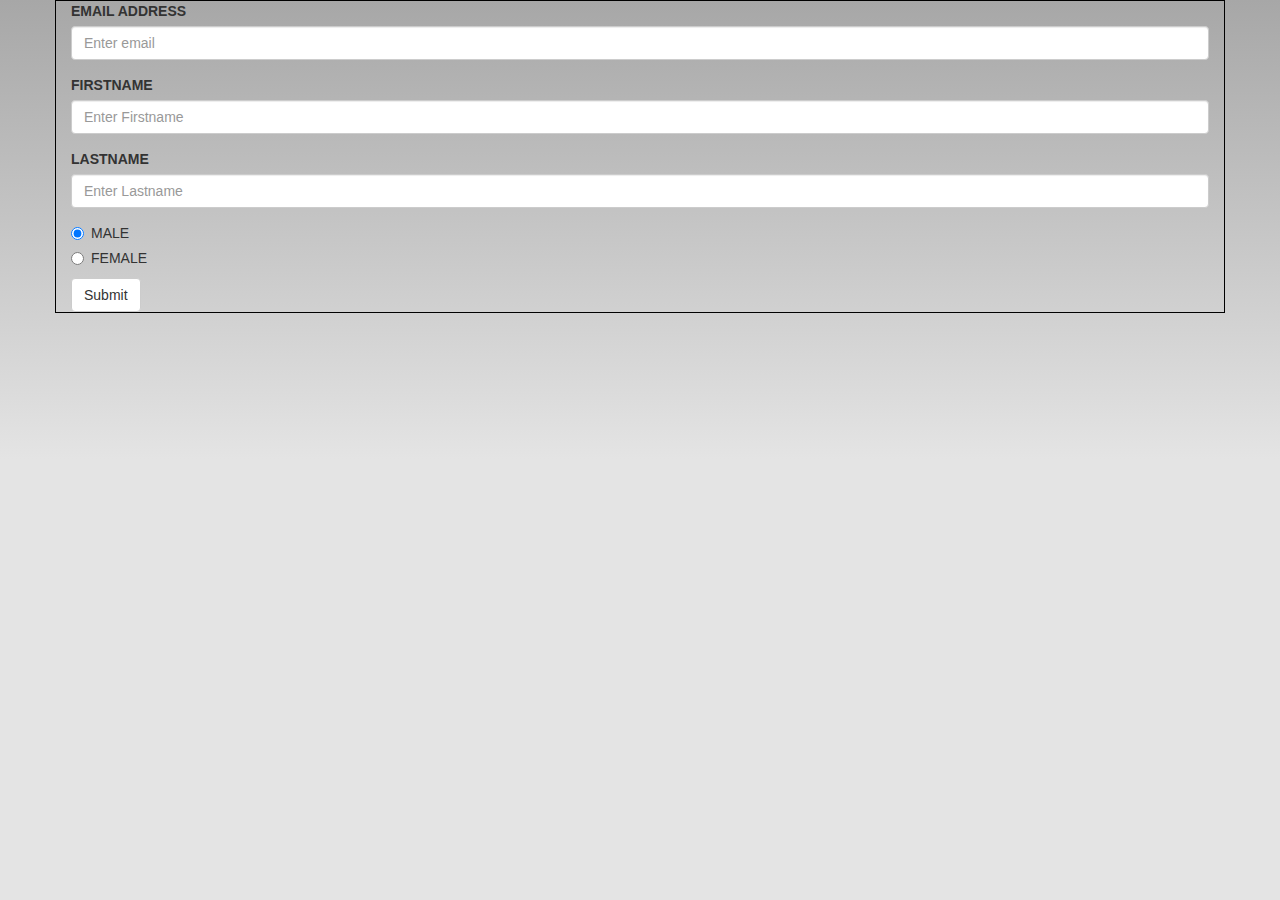
==== instantch.at/www/index.html @ 06de37cd "Merge branch 'master' of https://github.com/oogre/belgianExportClub" ====
<!DOCTYPE html>
<!--
    Licensed to the Apache Software Foundation (ASF) under one
    or more contributor license agreements.  See the NOTICE file
    distributed with this work for additional information
    regarding copyright ownership.  The ASF licenses this file
    to you under the Apache License, Version 2.0 (the
    "License"); you may not use this file except in compliance
    with the License.  You may obtain a copy of the License at

    http://www.apache.org/licenses/LICENSE-2.0

    Unless required by applicable law or agreed to in writing,
    software distributed under the License is distributed on an
    "AS IS" BASIS, WITHOUT WARRANTIES OR CONDITIONS OF ANY
     KIND, either express or implied.  See the License for the
    specific language governing permissions and limitations
    under the License.
-->
<html>
    <head>
        <meta charset="utf-8" />
        <meta name="format-detection" content="telephone=no" />
        <!-- WARNING: for iOS 7, remove the width=device-width and height=device-height attributes. See https://issues.apache.org/jira/browse/CB-4323 -->
        <meta name="viewport" content="user-scalable=no, initial-scale=1, maximum-scale=1, minimum-scale=1, width=device-width, height=device-height, target-densitydpi=device-dpi" />
        <link rel="stylesheet" type="text/css" href="css/index.css" />
        <link rel="stylesheet" type="text/css" href="css/instantch.at.css" />
        
        <script type="text/javascript" charset="utf-8" src="js/libs/google/maps.js"></script>
        <script type="text/javascript" charset="utf-8" src="js/libs/jquery.js"></script>
        <script type="text/javascript" charset="utf-8" src="js/instantch.at.js"></script>

        
        <link href="css/bootstrap.css" rel="stylesheet">
        <script type="text/javascript">
            var AT = null;
            $(document).ready(function(){
                window.debug = "undefined" == typeof(cordova);
                app.initialize();
                AT = new INSTANTCHAT();
                AT.ready(function(){
                    alert('bonjour')
                });
            });
        </script>
        <title>Hello World</title>
    </head>
    <body>
        <div view='loader' class="container">
            <h1>loader</h1>
        </div>

        <div view='signup' class="container">
            <form role="form">
                <div class="form-group">
                    <label for="exampleInputEmail1">Email address</label>
                    <input type="email" class="form-control" id="exampleInputEmail1" placeholder="Enter email">
                </div>
                <div class="form-group">
                    <label for="exampleInputFirstname">Firstname</label>
                    <input type="text" class="form-control" id="exampleInputFirstname" placeholder="Enter Firstname">
                </div>
                <div class="form-group">
                    <label for="exampleInputLastname">Lastname</label>
                    <input type="text" class="form-control" id="exampleInputLastname" placeholder="Enter Lastname">
                </div>

                <div class="radio">
                  <label>
                    <input type="radio" name="optionsRadios" id="optionsRadios1" value="1" checked>
                    Male
                  </label>
                </div>
                <div class="radio">
                  <label>
                    <input type="radio" name="optionsRadios" id="optionsRadios2" value="0">
                        Female
                  </label>
                </div>
                  <button type="submit" class="btn btn-default">Submit</button>
                </form>
        </div>

        <div view='research' class="container">
            <button class="btn btn-primary" type="submit">Recherche</button>
        </div>

        <div view='listcompany' class="container">
            <h1>listcompany</h1>
        </div>

        <div view='detailcompany' class="container">
            <h1>detailcompany</h1>
        </div>

        <div view='listuser' class="container">
            <h1>listuser</h1>
        </div>

        <div view='listuser' class="container">
            <h1>listuser</h1>
        </div>

        <div view='chat' class="container">
            <h1>chat</h1>
        </div>

        <script type="text/javascript" src="cordova.js"></script>
        <script type="text/javascript" charset="utf-8" src="js/libs/telephonenumber.js"></script>
        <script type="text/javascript" src="js/index.js"></script>
    </body>
</html>
---- instantch.at/www/css/index.css ----
/*
 * Licensed to the Apache Software Foundation (ASF) under one
 * or more contributor license agreements.  See the NOTICE file
 * distributed with this work for additional information
 * regarding copyright ownership.  The ASF licenses this file
 * to you under the Apache License, Version 2.0 (the
 * "License"); you may not use this file except in compliance
 * with the License.  You may obtain a copy of the License at
 *
 * http://www.apache.org/licenses/LICENSE-2.0
 *
 * Unless required by applicable law or agreed to in writing,
 * software distributed under the License is distributed on an
 * "AS IS" BASIS, WITHOUT WARRANTIES OR CONDITIONS OF ANY
 * KIND, either express or implied.  See the License for the
 * specific language governing permissions and limitations
 * under the License.
 */
* {
    -webkit-tap-highlight-color: rgba(0,0,0,0); /* make transparent link selection, adjust last value opacity 0 to 1.0 */
}

body {
    -webkit-touch-callout: none;                /* prevent callout to copy image, etc when tap to hold */
    -webkit-text-size-adjust: none;             /* prevent webkit from resizing text to fit */
    -webkit-user-select: none;                  /* prevent copy paste, to allow, change 'none' to 'text' */
    background-color:#E4E4E4;
    background-image:linear-gradient(top, #A7A7A7 0%, #E4E4E4 51%);
    background-image:-webkit-linear-gradient(top, #A7A7A7 0%, #E4E4E4 51%);
    background-image:-ms-linear-gradient(top, #A7A7A7 0%, #E4E4E4 51%);
    background-image:-webkit-gradient(
        linear,
        left top,
        left bottom,
        color-stop(0, #A7A7A7),
        color-stop(0.51, #E4E4E4)
    );
    background-attachment:fixed;
    font-family:'HelveticaNeue-Light', 'HelveticaNeue', Helvetica, Arial, sans-serif;
    font-size:12px;
    height:100%;
    margin:0px;
    padding:0px;
    text-transform:uppercase;
    width:100%;
}

/* Portrait layout (default) */
.app {
    background:url(../img/logo.png) no-repeat center top; /* 170px x 200px */
    position:absolute;             /* position in the center of the screen */
    left:50%;
    top:50%;
    height:50px;                   /* text area height */
    width:225px;                   /* text area width */
    text-align:center;
    padding:180px 0px 0px 0px;     /* image height is 200px (bottom 20px are overlapped with text) */
    margin:-115px 0px 0px -112px;  /* offset vertical: half of image height and text area height */
                                   /* offset horizontal: half of text area width */
}

/* Landscape layout (with min-width) */
@media screen and (min-aspect-ratio: 1/1) and (min-width:400px) {
    .app {
        background-position:left center;
        padding:75px 0px 75px 170px;  /* padding-top + padding-bottom + text area = image height */
        margin:-90px 0px 0px -198px;  /* offset vertical: half of image height */
                                      /* offset horizontal: half of image width and text area width */
    }
}

h1 {
    font-size:24px;
    font-weight:normal;
    margin:0px;
    overflow:visible;
    padding:0px;
    text-align:center;
}

.event {
    border-radius:4px;
    -webkit-border-radius:4px;
    color:#FFFFFF;
    font-size:12px;
    margin:0px 30px;
    padding:2px 0px;
}

.event.listening {
    background-color:#333333;
    display:block;
}

.event.received {
    background-color:#4B946A;
    display:none;
}

@keyframes fade {
    from { opacity: 1.0; }
    50% { opacity: 0.4; }
    to { opacity: 1.0; }
}
 
@-webkit-keyframes fade {
    from { opacity: 1.0; }
    50% { opacity: 0.4; }
    to { opacity: 1.0; }
}
 
.blink {
    animation:fade 3000ms infinite;
    -webkit-animation:fade 3000ms infinite;
}
---- instantch.at/www/css/instantch.at.css ----
[view]{
	min-height: 100px;
	border: solid 1px black;
};
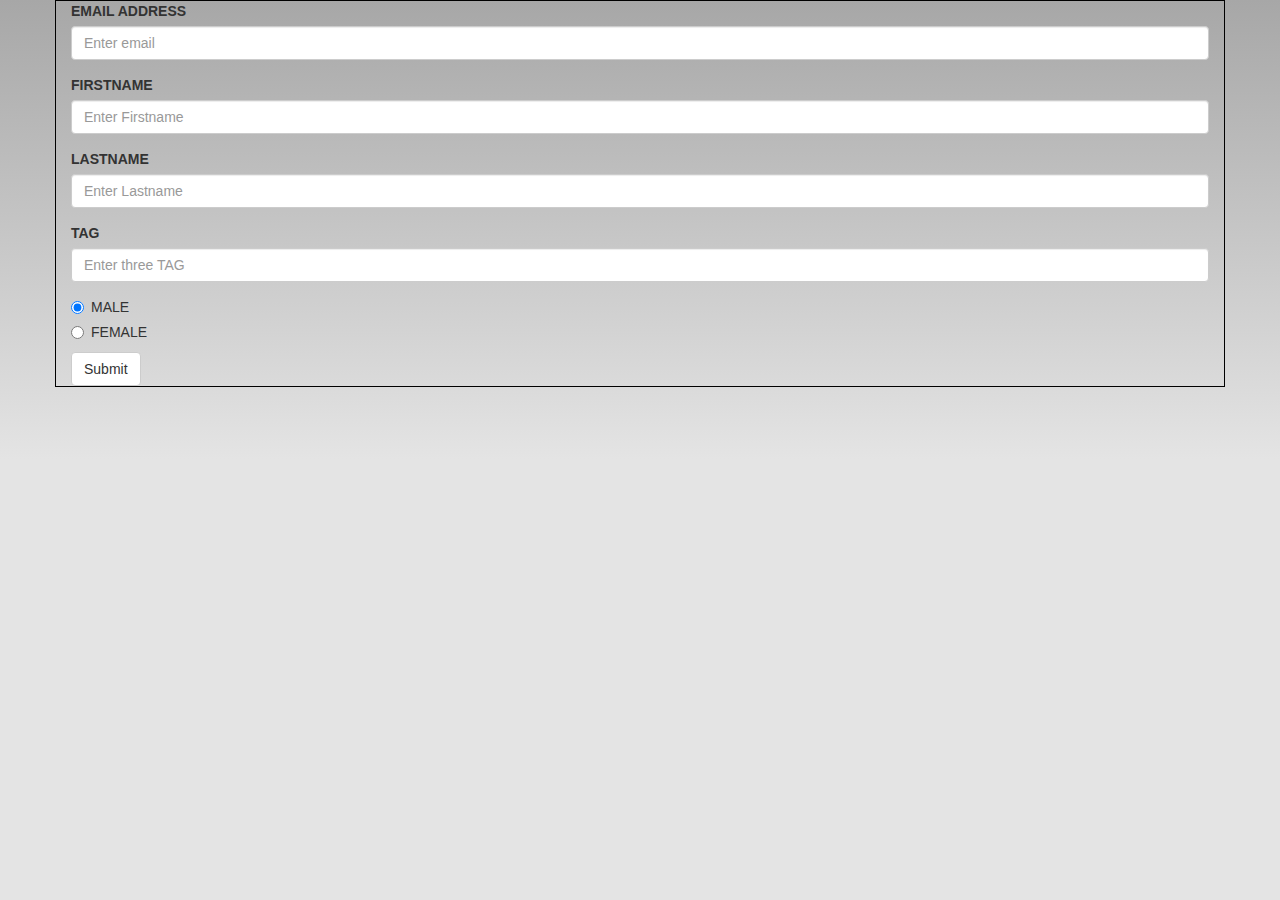
==== commit eacc578a: "Societe profil" ====
--- a/instantch.at/www/index.html
+++ b/instantch.at/www/index.html
@@ -53,7 +53,7 @@
         <div view='signup' class="container">
             <form role="form">
                 <div class="form-group">
-                    <label for="exampleInputEmail1">Email address</label>
+                    <label for="exampleInputEmail1"> Email address</label>
                     <input type="email" class="form-control" id="exampleInputEmail1" placeholder="Enter email">
                 </div>
                 <div class="form-group">
@@ -63,6 +63,11 @@
                 <div class="form-group">
                     <label for="exampleInputLastname">Lastname</label>
                     <input type="text" class="form-control" id="exampleInputLastname" placeholder="Enter Lastname">
+                </div>
+
+                <div class="form-group">
+                    <label for="exampleInputLastname"> TAG </label>
+                    <input type="text" class="form-control" id="exampleInputTag" placeholder="Enter three TAG">
                 </div>
 
                 <div class="radio">
@@ -83,14 +88,60 @@
 
         <div view='research' class="container">
             <button class="btn btn-primary" type="submit">Recherche</button>
+                    <input class="form-control" id="focusedInput" type="text" value="Type some TAG for more company">
+                           <div class="list-group">
+                                    <a href="#" class="list-group-item active">
+                                    <h4 class="list-group-item-heading">ACE MOBILIER URBAIN</h4>
+                                <p class="list-group-item-text">Street furniture. contemporary, traditional or design</p></a>
+                                <a href="#" class="list-group-item ">
+                                    <h4 class="list-group-item-heading">ADDED VALUE CONCEPT</h4>
+                                <p class="list-group-item-text">Strategic, Management & Consulting</p></a>
+                                <a href="#" class="list-group-item ">
+                                    <h4 class="list-group-item-heading">BIOXODES</h4>
+                                <p class="list-group-item-text">Adapting molecules from nature for therapeutic use</p></a>
+                                <a href="#" class="list-group-item ">
+                                    <h4 class="list-group-item-heading">CENTRE SPATIAL DE LIEGE</h4>
+                                <p class="list-group-item-text">A research center dedicated to space instrumentation including  environmental test facilities and high level laboratories. It works for the European Space Agency (ESA), for the space industry and for regionals firms. </p></a>
+                        </div>
         </div>
 
         <div view='listcompany' class="container">
             <h1>listcompany</h1>
+               <div class="list-group">
+                              <a href="#" class="list-group-item active"> ADDED VALUE CONCEPT</a>
+                            <a href="#" class="list-group-item">BRUYERRE</a>
+                            <a href="#" class="list-group-item">BIOXODES</a>
+                            <a href="#" class="list-group-item">Strategic, Management & Consulting</a>
+                            <a href="#" class="list-group-item">ACE MOBILIER URBAIN</a>
+                                  <div class="btn-group btn-group-justified">
+                                  <a type="button" class="btn ">PREVIEWS</a>
+                                  <a type="button" class="btn ">HOME</a>
+                                  <a type="button" class="btn ">NEXT</a>
+                        </div>
+            </div>
+
         </div>
 
         <div view='detailcompany' class="container">
             <h1>detailcompany</h1>
+                      <div  id="content">     
+                          <dl class="dl-horizontal">
+                          <dt> Company </dt>
+                          <dd>ADDED VALUE CONCEPT</dd>
+                          <dt>Description </dt>
+                          <dd>Strategic, Management & Consulting</dd>
+
+                         </dl>
+                         <address>
+                                                  <div>
+                                                  <strong>Twitter, Inc.</strong><br>
+                                                  795 Folsom Ave, Suite 600<br>
+                                                  San Francisco, CA 94107<br>
+                                                  <abbr title="Phone">P:</abbr> (123) 456-7890
+                                                  </address>
+                                                  </div>
+                                        <a class="btn btn-lg btn-primary" href="#" role="button"> INSTANTCH.AT »</a>
+                      </div>    
         </div>
 
         <div view='listuser' class="container">
--- a/instantch.at/www/css/instantch.at.css
+++ b/instantch.at/www/css/instantch.at.css
@@ -1,4 +1,15 @@
 [view]{
 	min-height: 100px;
 	border: solid 1px black;
-};+};
+
+
+.element.style {
+height: 100px;
+font-size: 45px;
+}
+
+#content {
+	width: 960px;
+	text-align:left;
+}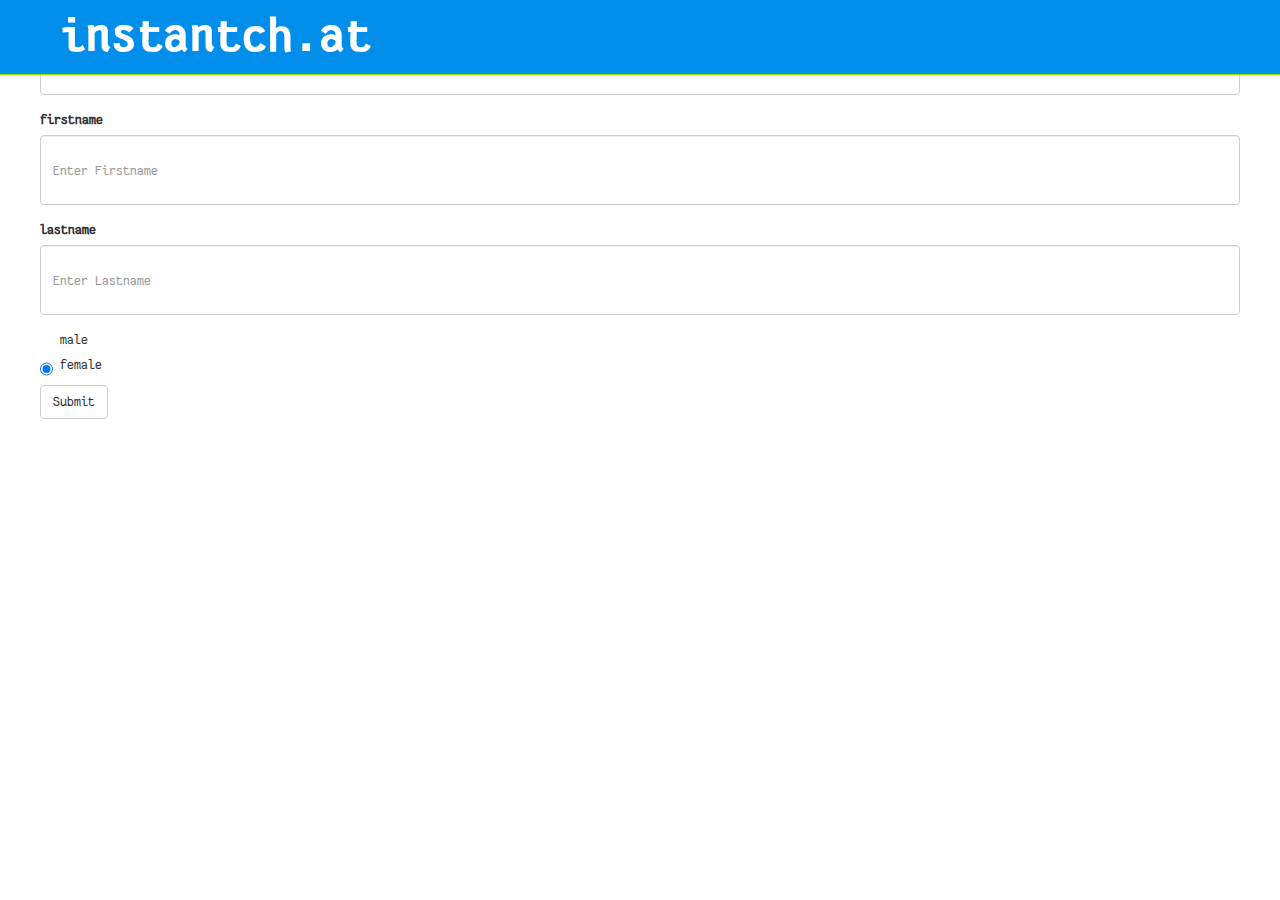
==== commit 73edbb10: "update banner" ====
--- a/instantch.at/www/index.html
+++ b/instantch.at/www/index.html
@@ -39,121 +39,147 @@
                 app.initialize();
                 AT = new INSTANTCHAT();
                 AT.ready(function(){
-                    alert('bonjour')
+                    
                 });
             });
         </script>
         <title>Hello World</title>
     </head>
-    <body>
-        <div view='loader' class="container">
-            <h1>loader</h1>
-        </div>
+    <body id='instantch_at'>
+        <header class="navbar navbar-fixed-top bs-docs-nav" role="banner">
+            <div class="container">
+                <div class="navbar-header">
+                    <button class="navbar-toggle" type="button" data-toggle="collapse" data-target=".bs-navbar-collapse">
+                        <span class="sr-only">Toggle navigation</span>
+                        <span class="icon-bar"></span>
+                        <span class="icon-bar"></span>
+                        <span class="icon-bar"></span>
+                    </button>
+                    <a href="#" class="navbar-brand">Instantch.at</a>
+                </div>
+                <nav class="collapse navbar-collapse bs-navbar-collapse" role="navigation">
+                    <ul class="nav navbar-nav"></ul>
+                </nav>
+            </div>
+        </header>
+        <div class="container">
+            <div class="row">
+                <div view='loader'>
+                    <h1>loader</h1>
+                </div>
+                <div view='signup'>
+                    <div class="row">
+                        <form role="form">
+                            <div class="form-group">
+                                <label for="email">Email address</label>
+                                <input type="email" class="form-control" id="email" name="email" placeholder="Enter email">
+                            </div>
+                            <div class="form-group">
+                                <label for="firstname">Firstname</label>
+                                <input type="text" class="form-control" id="firstname" name="firstname" placeholder="Enter Firstname">
+                            </div>
+                            <div class="form-group">
+                                <label for="lastname">Lastname</label>
+                                <input type="text" class="form-control" id="lastname" name="lastname" placeholder="Enter Lastname">
+                            </div>
 
-        <div view='signup' class="container">
-            <form role="form">
-                <div class="form-group">
-                    <label for="exampleInputEmail1"> Email address</label>
-                    <input type="email" class="form-control" id="exampleInputEmail1" placeholder="Enter email">
-                </div>
-                <div class="form-group">
-                    <label for="exampleInputFirstname">Firstname</label>
-                    <input type="text" class="form-control" id="exampleInputFirstname" placeholder="Enter Firstname">
-                </div>
-                <div class="form-group">
-                    <label for="exampleInputLastname">Lastname</label>
-                    <input type="text" class="form-control" id="exampleInputLastname" placeholder="Enter Lastname">
+                            <div class="radio">
+                                <label>
+                                    <input type="radio" name="gender" id="gender_male" value="1" checked>
+                                    Male
+                                </label>
+                            </div>
+                            <div class="radio">
+                                <label>
+                                    <input type="radio" name="gender" id="gender_female" value="0">
+                                    Female
+                                </label>
+                            </div>
+                            <button type="submit" class="btn btn-default">Submit</button>
+                        </form>
+                    </div>
                 </div>
 
-                <div class="form-group">
-                    <label for="exampleInputLastname"> TAG </label>
-                    <input type="text" class="form-control" id="exampleInputTag" placeholder="Enter three TAG">
+                <div view='listtag'>
+                    <div class="row">
+                        
+                    </div>
+                    <div class="row">
+                        <table class="table">
+                        </table>
+                    </div>
                 </div>
 
-                <div class="radio">
-                  <label>
-                    <input type="radio" name="optionsRadios" id="optionsRadios1" value="1" checked>
-                    Male
-                  </label>
+                    <div view='research'>
+                    <button class="btn btn-primary" type="submit">Recherche</button>
+                            <input class="form-control" id="focusedInput" type="text" value="Type some TAG for more company">
+                                   <div class="list-group">
+                                            <a href="#" class="list-group-item active">
+                                            <h4 class="list-group-item-heading">ACE MOBILIER URBAIN</h4>
+                                        <p class="list-group-item-text">Street furniture. contemporary, traditional or design</p></a>
+                                        <a href="#" class="list-group-item ">
+                                            <h4 class="list-group-item-heading">ADDED VALUE CONCEPT</h4>
+                                        <p class="list-group-item-text">Strategic, Management & Consulting</p></a>
+                                        <a href="#" class="list-group-item ">
+                                            <h4 class="list-group-item-heading">BIOXODES</h4>
+                                        <p class="list-group-item-text">Adapting molecules from nature for therapeutic use</p></a>
+                                        <a href="#" class="list-group-item ">
+                                            <h4 class="list-group-item-heading">CENTRE SPATIAL DE LIEGE</h4>
+                                        <p class="list-group-item-text">A research center dedicated to space instrumentation including  environmental test facilities and high level laboratories. It works for the European Space Agency (ESA), for the space industry and for regionals firms. </p></a>
+                                </div>
                 </div>
-                <div class="radio">
-                  <label>
-                    <input type="radio" name="optionsRadios" id="optionsRadios2" value="0">
-                        Female
-                  </label>
+
+                <div view='listcompany'>
+                    <h1>listcompany</h1>
+                       <div class="list-group">
+                                      <a href="#" class="list-group-item active"> ADDED VALUE CONCEPT</a>
+                                    <a href="#" class="list-group-item">BRUYERRE</a>
+                                    <a href="#" class="list-group-item">BIOXODES</a>
+                                    <a href="#" class="list-group-item">Strategic, Management & Consulting</a>
+                                    <a href="#" class="list-group-item">ACE MOBILIER URBAIN</a>
+                                          <div class="btn-group btn-group-justified">
+                                          <a type="button" class="btn ">PREVIEWS</a>
+                                          <a type="button" class="btn ">HOME</a>
+                                          <a type="button" class="btn ">NEXT</a>
+                                </div>
+                    </div>
+
                 </div>
-                  <button type="submit" class="btn btn-default">Submit</button>
-                </form>
-        </div>
 
-        <div view='research' class="container">
-            <button class="btn btn-primary" type="submit">Recherche</button>
-                    <input class="form-control" id="focusedInput" type="text" value="Type some TAG for more company">
-                           <div class="list-group">
-                                    <a href="#" class="list-group-item active">
-                                    <h4 class="list-group-item-heading">ACE MOBILIER URBAIN</h4>
-                                <p class="list-group-item-text">Street furniture. contemporary, traditional or design</p></a>
-                                <a href="#" class="list-group-item ">
-                                    <h4 class="list-group-item-heading">ADDED VALUE CONCEPT</h4>
-                                <p class="list-group-item-text">Strategic, Management & Consulting</p></a>
-                                <a href="#" class="list-group-item ">
-                                    <h4 class="list-group-item-heading">BIOXODES</h4>
-                                <p class="list-group-item-text">Adapting molecules from nature for therapeutic use</p></a>
-                                <a href="#" class="list-group-item ">
-                                    <h4 class="list-group-item-heading">CENTRE SPATIAL DE LIEGE</h4>
-                                <p class="list-group-item-text">A research center dedicated to space instrumentation including  environmental test facilities and high level laboratories. It works for the European Space Agency (ESA), for the space industry and for regionals firms. </p></a>
-                        </div>
-        </div>
+                <div view='detailcompany'>
+                    <h1>detailcompany</h1>
+                              <div  id="content">     
+                                  <dl class="dl-horizontal">
+                                  <dt> Company </dt>
+                                  <dd>ADDED VALUE CONCEPT</dd>
+                                  <dt>Description </dt>
+                                  <dd>Strategic, Management & Consulting</dd>
 
-        <div view='listcompany' class="container">
-            <h1>listcompany</h1>
-               <div class="list-group">
-                              <a href="#" class="list-group-item active"> ADDED VALUE CONCEPT</a>
-                            <a href="#" class="list-group-item">BRUYERRE</a>
-                            <a href="#" class="list-group-item">BIOXODES</a>
-                            <a href="#" class="list-group-item">Strategic, Management & Consulting</a>
-                            <a href="#" class="list-group-item">ACE MOBILIER URBAIN</a>
-                                  <div class="btn-group btn-group-justified">
-                                  <a type="button" class="btn ">PREVIEWS</a>
-                                  <a type="button" class="btn ">HOME</a>
-                                  <a type="button" class="btn ">NEXT</a>
-                        </div>
+                                 </dl>
+                                 <address>
+                                                          <div>
+                                                          <strong>Twitter, Inc.</strong><br>
+                                                          795 Folsom Ave, Suite 600<br>
+                                                          San Francisco, CA 94107<br>
+                                                          <abbr title="Phone">P:</abbr> (123) 456-7890
+                                                          </address>
+                                                          </div>
+                                                <a class="btn btn-lg btn-primary" href="#" role="button"> INSTANTCH.AT »</a>
+                              </div>    
+                </div>
+
+                <div view='listuser'>
+                    <h1>listuser</h1>
+                </div>
+
+                <div view='listuser'>
+                    <h1>listuser</h1>
+                </div>
+
+                <div view='chat'>
+                    <h1>chat</h1>
+                </div>
             </div>
-
-        </div>
-
-        <div view='detailcompany' class="container">
-            <h1>detailcompany</h1>
-                      <div  id="content">     
-                          <dl class="dl-horizontal">
-                          <dt> Company </dt>
-                          <dd>ADDED VALUE CONCEPT</dd>
-                          <dt>Description </dt>
-                          <dd>Strategic, Management & Consulting</dd>
-
-                         </dl>
-                         <address>
-                                                  <div>
-                                                  <strong>Twitter, Inc.</strong><br>
-                                                  795 Folsom Ave, Suite 600<br>
-                                                  San Francisco, CA 94107<br>
-                                                  <abbr title="Phone">P:</abbr> (123) 456-7890
-                                                  </address>
-                                                  </div>
-                                        <a class="btn btn-lg btn-primary" href="#" role="button"> INSTANTCH.AT »</a>
-                      </div>    
-        </div>
-
-        <div view='listuser' class="container">
-            <h1>listuser</h1>
-        </div>
-
-        <div view='listuser' class="container">
-            <h1>listuser</h1>
-        </div>
-
-        <div view='chat' class="container">
-            <h1>chat</h1>
         </div>
 
         <script type="text/javascript" src="cordova.js"></script>
--- a/instantch.at/www/css/instantch.at.css
+++ b/instantch.at/www/css/instantch.at.css
@@ -1,15 +1,31 @@
-[view]{
-	min-height: 100px;
-	border: solid 1px black;
-};
-
-
-.element.style {
-height: 100px;
-font-size: 45px;
+@font-face {
+  font-family: 'CosmicSansNeueMono';
+  src: url('../fonts/CosmicSansNeueMono.otf');
+}
+@font-face {
+  font-family: 'CosmicSansNeueMonoBold';
+  src: url('../fonts/CosmicSansNeueMonoBold.otf');
 }
 
-#content {
-	width: 960px;
-	text-align:left;
-}+#instantch_at{
+	background: #fff;
+	font-family: 'CosmicSansNeueMono';
+	text-transform: lowercase;
+}
+#instantch_at header{
+	background: #008eea;
+	border-bottom: solid 1px #8eea00
+}
+#instantch_at header.navbar{
+	min-height: 75px;
+}
+#instantch_at header.navbar a.navbar-brand{
+	color: #fff;
+	font-size: 50px;
+	padding : 25px 5px;
+	font-family: 'CosmicSansNeueMonoBold';
+}
+#instantch_at input{
+	height: 70px;
+
+}
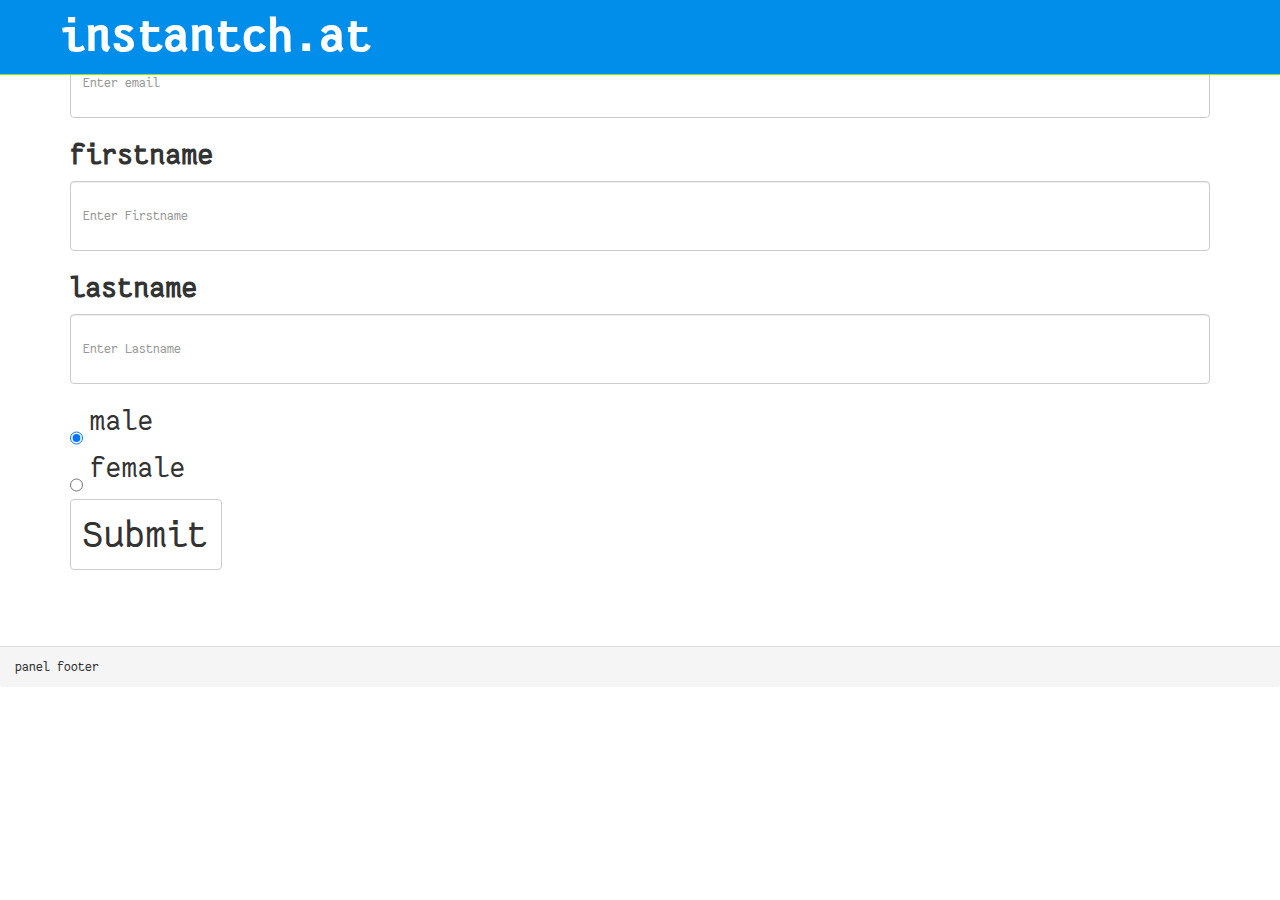
==== commit 171dee17: "Menu header" ====
--- a/instantch.at/www/index.html
+++ b/instantch.at/www/index.html
@@ -109,7 +109,8 @@
                         </table>
                     </div>
                 </div>
-
+                <div class="box"> </div>
+                                                                
                     <div view='research'>
                     <button class="btn btn-primary" type="submit">Recherche</button>
                             <input class="form-control" id="focusedInput" type="text" value="Type some TAG for more company">
@@ -130,24 +131,37 @@
                 </div>
 
                 <div view='listcompany'>
-                    <h1>listcompany</h1>
+                                                              <h1>
+                                                                  <ul class="nav nav-tabs">                    
+                                                                  <li class="active"><a href="#">home</a></li>
+                                                                  <li><a href="#">company</a></li>
+                                                                  <li><a href="#">messages</a></li>
+                                                                  <li><a href="#">user</a></li>
+                                                                  </ul>
+                                                             </h1>
+
+                    <h1>company</h1>
                        <div class="list-group">
-                                      <a href="#" class="list-group-item active"> ADDED VALUE CONCEPT</a>
+                                      <a href="#" class="list-group-item"> ADDED VALUE CONCEPT</a>
                                     <a href="#" class="list-group-item">BRUYERRE</a>
                                     <a href="#" class="list-group-item">BIOXODES</a>
-                                    <a href="#" class="list-group-item">Strategic, Management & Consulting</a>
+                                    <a href="#" class="list-group-item">CENTRE SPATIAL DE LIEGE</a>
                                     <a href="#" class="list-group-item">ACE MOBILIER URBAIN</a>
-                                          <div class="btn-group btn-group-justified">
-                                          <a type="button" class="btn ">PREVIEWS</a>
-                                          <a type="button" class="btn ">HOME</a>
-                                          <a type="button" class="btn ">NEXT</a>
-                                </div>
+                                         
                     </div>
 
                 </div>
 
                 <div view='detailcompany'>
                     <h1>detailcompany</h1>
+                                                            <h1>
+                                                               <ul class="nav nav-tabs">
+                                                                  <li class="active"><a href="#">home</a></li>
+                                                                  <li><a href="#">company</a></li>
+                                                                  <li><a href="#">messages</a></li>
+                                                                  <li><a href="#">user</a></li>
+                                                                </ul>
+                                                            </h1>
                               <div  id="content">     
                                   <dl class="dl-horizontal">
                                   <dt> Company </dt>
@@ -157,30 +171,77 @@
 
                                  </dl>
                                  <address>
-                                                          <div>
-                                                          <strong>Twitter, Inc.</strong><br>
-                                                          795 Folsom Ave, Suite 600<br>
-                                                          San Francisco, CA 94107<br>
+                                                <div>
+                                                          <strong>ADDED VL CNCPT</strong><br>
+                                                          Rue Ferme de Sotteville 4, 7110 STREPY-BRACQUEGNIES, Belguim<br>
                                                           <abbr title="Phone">P:</abbr> (123) 456-7890
-                                                          </address>
-                                                          </div>
-                                                <a class="btn btn-lg btn-primary" href="#" role="button"> INSTANTCH.AT »</a>
+                                 </address>
+                                                </div>
+                                  <dd>ACE MOBILIER URBAIN</dd>
+                                  <dt>Description </dt>
+                                  <dd>Street furniture. contemporary, traditional or design</dd>
+
+                                 </dl>
+                                 <address>
+                                                <div>
+                                                          <strong>ACE MOBILIER URBAIN</strong><br>
+                                                          Rue de Trazegnies 500, 6031 MONCEAU-SUR-SAMBRE, Belguim<br>
+                                                          <abbr title="Phone">P:</abbr> (123) 566-7889
+                                 </address>
+                                                </div>              
+                                        <!--<a class="btn btn-lg btn-primary" href="#" role="button"> INSTANTCH.AT »</a> -->
                               </div>    
                 </div>
 
+                
+
                 <div view='listuser'>
-                    <h1>listuser</h1>
-                </div>
-
-                <div view='listuser'>
-                    <h1>listuser</h1>
-                </div>
+                                                                <h1><ul class="nav nav-tabs">                    
+                                                                  <li class="active"><a href="#">home</a></li>
+                                                                  <li><a href="#">company</a></li>
+                                                                  <li><a href="#">messages</a></li>
+                                                                  <li><a href="#">user</a></li>
+                                                               
+                                                                </ul>
+                    </h1>
+                    <h1>user</h1>                             
+
+                    
+                                                                
+                              <h3>
+                              <ul class="list-group">
+                                  <li class="list-group-item">LISTUSER</li>
+                                  <li class="list-group-item">Dapibus ac facilisis in, phone </li>
+                                  <li class="list-group-item">Dapibus ac facilisis in, phone </li>
+                                  <li class="list-group-item">Dapibus ac facilisis in, phone </li>
+                                  <li class="list-group-item">Dapibus ac facilisis in, phone </li>
+                                  <li class="list-group-item">Porta ac consectetur ac</li>
+                                  <li class="list-group-item">Vestibulum at eros</li>
+                                  <li class="list-group-item">Porta ac consectetur ac</li>
+                                  <li class="list-group-item">Vestibulum at eros</li>
+                                  <li class="list-group-item">Porta ac consectetur ac</li>
+                                  <li class="list-group-item">Vestibulum at eros</li>
+                                  <li class="list-group-item">Porta ac consectetur ac</li>
+                                  <li class="list-group-item">Vestibulum at eros</li>
+                                  <li class="list-group-item">Porta ac consectetur ac</li>
+                                  <li class="list-group-item">Vestibulum at eros</li>
+                                  <li class="list-group-item">Porta ac consectetur ac</li>
+                                  <li class="list-group-item">Vestibulum at eros</li>
+                           </h3>   </ul>
+                   </div>
 
                 <div view='chat'>
+
                     <h1>chat</h1>
+
                 </div>
             </div>
         </div>
+<div id="footer">   
+      <div class="panel-footer">Panel footer</div>
+</div>
+
+</div>
 
         <script type="text/javascript" src="cordova.js"></script>
         <script type="text/javascript" charset="utf-8" src="js/libs/telephonenumber.js"></script>
--- a/instantch.at/www/css/instantch.at.css
+++ b/instantch.at/www/css/instantch.at.css
@@ -29,3 +29,35 @@
 	height: 70px;
 
 }
+
+#instantch_at .row{
+
+	font-size: 30px;
+    margin-right: 0px;
+    margin-left: 0px;
+}
+
+#instantch_at .btn{
+	
+	font-size: 40px;
+    margin-right: 0px;
+    margin-left: 0px;
+}
+#instantch_at .footer{
+	
+	font-size: 40px;
+    
+}
+
+#instantch_at .box{
+	
+	width: auto;
+	height: 76px;
+    
+}
+#instantch_at .h1{
+	
+	width: auto;
+	height: 76px;
+    
+}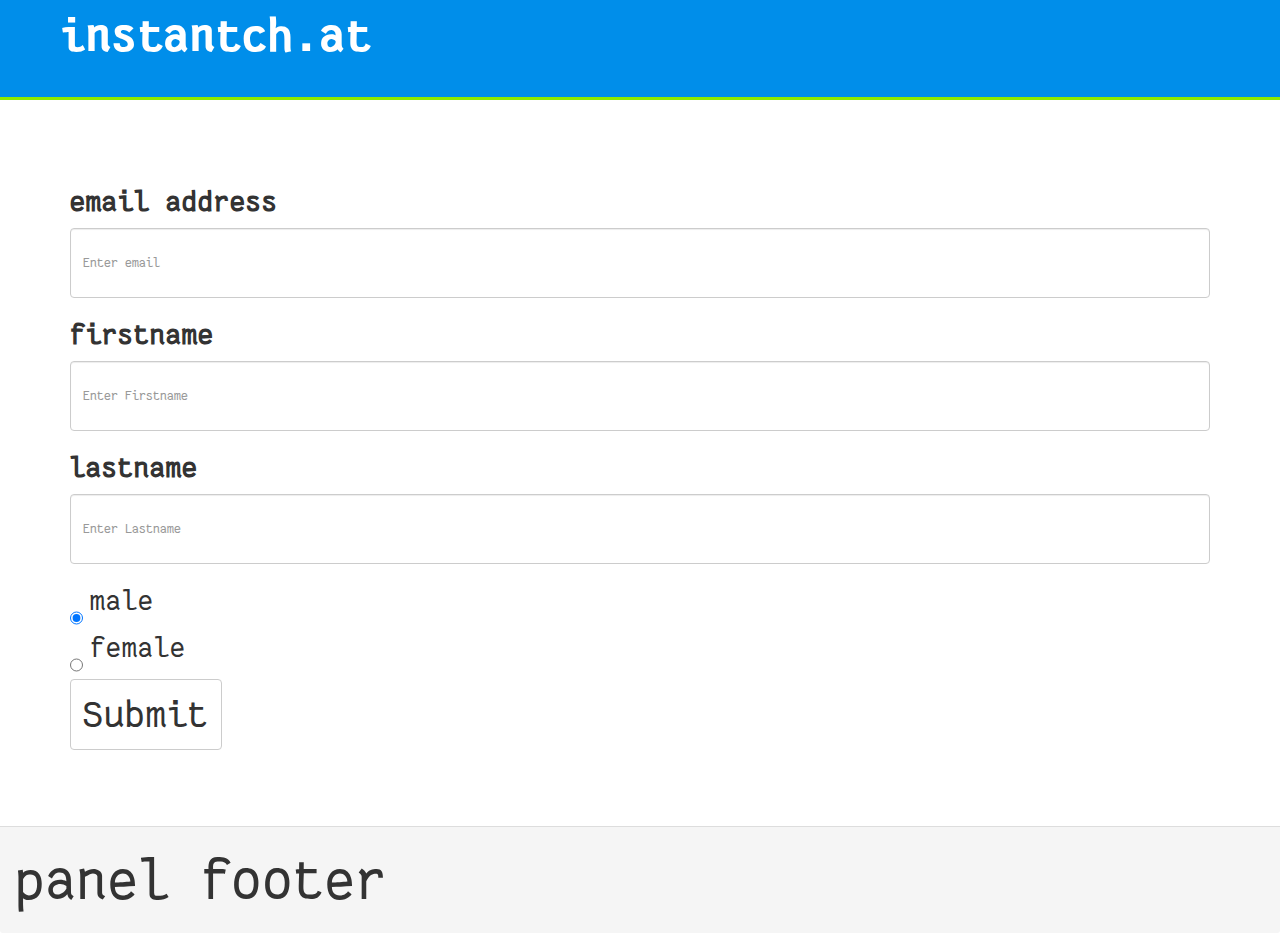
==== commit 827af394: "update" ====
--- a/instantch.at/www/index.html
+++ b/instantch.at/www/index.html
@@ -105,7 +105,8 @@
                         
                     </div>
                     <div class="row">
-                        <table class="table">
+                        <table class="table table-striped">
+                            <tbody></tbody>
                         </table>
                     </div>
                 </div>
--- a/instantch.at/www/css/instantch.at.css
+++ b/instantch.at/www/css/instantch.at.css
@@ -7,6 +7,10 @@
   src: url('../fonts/CosmicSansNeueMonoBold.otf');
 }
 
+body#instantch_at{
+	font-size: 60px;
+}
+
 #instantch_at{
 	background: #fff;
 	font-family: 'CosmicSansNeueMono';
@@ -14,17 +18,35 @@
 }
 #instantch_at header{
 	background: #008eea;
-	border-bottom: solid 1px #8eea00
+	border-bottom: solid 3px #8eea00
 }
 #instantch_at header.navbar{
-	min-height: 75px;
+	min-height: 100px;
 }
+
+#instantch_at [view=listtag] .navbar-fixed-top{
+	top: 100px;
+	min-height: 80px;
+	background-color: #b7c5ca;
+}
+
 #instantch_at header.navbar a.navbar-brand{
 	color: #fff;
 	font-size: 50px;
 	padding : 25px 5px;
 	font-family: 'CosmicSansNeueMonoBold';
 }
+#instantch_at header+.container{
+	margin-top: 180px;
+}
+
+#instantch_at table td{
+	padding: 20px 0 20px 120px;
+}
+#instantch_at table .selected{
+	background: rgba(204,255,102 , 0.3)
+}
+
 #instantch_at input{
 	height: 70px;
 
@@ -60,4 +82,9 @@
 	width: auto;
 	height: 76px;
     
-}+}
+
+#instantch_at .table-striped > tbody > tr:nth-child(odd) > td, 
+#instantch_at .table-striped > tbody > tr:nth-child(odd) > th{
+	background-color: rgba(183,197,202 , 0.2)
+}
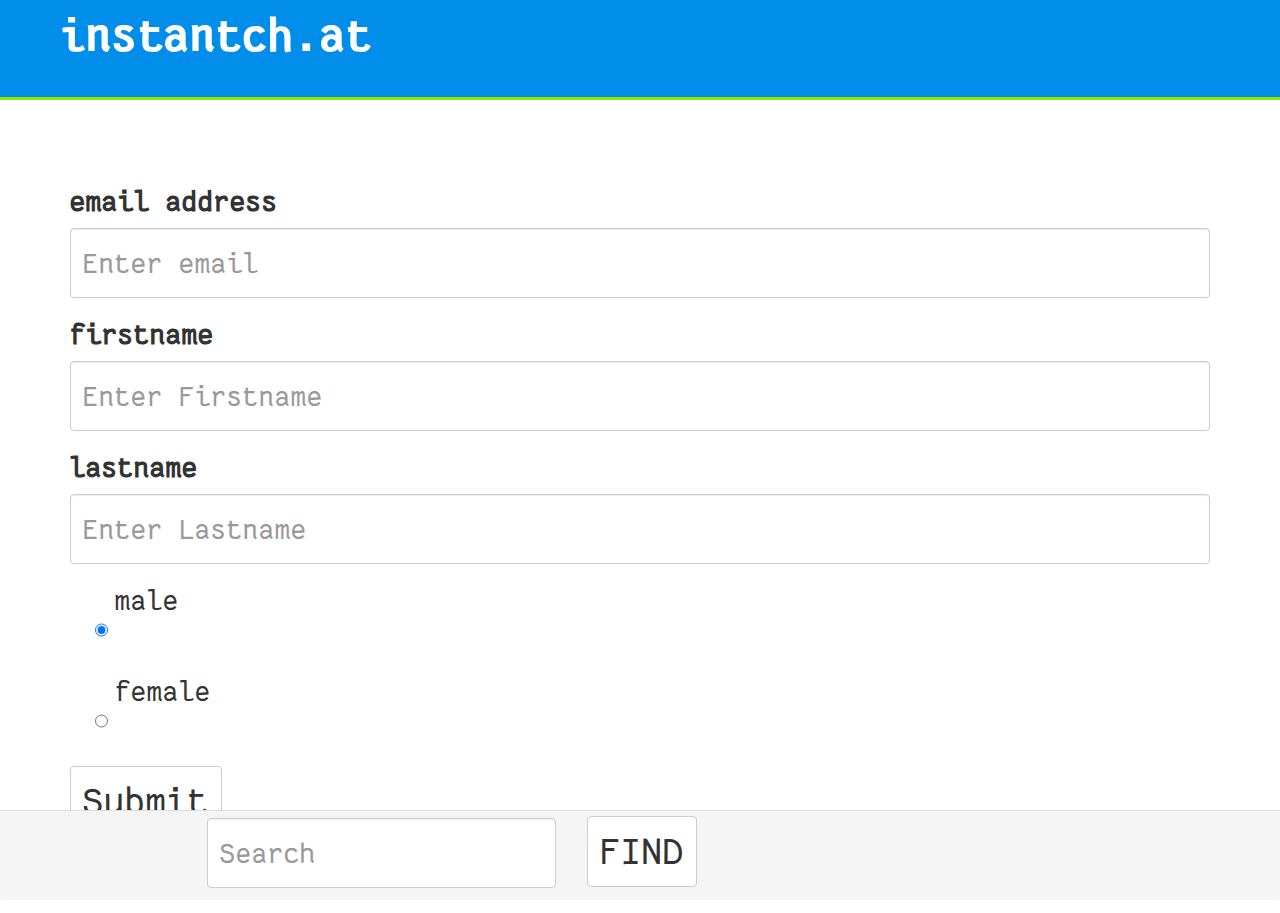
==== commit 0def1a86: "Search & chat" ====
--- a/instantch.at/www/index.html
+++ b/instantch.at/www/index.html
@@ -134,7 +134,7 @@
                 <div view='listcompany'>
                                                               <h1>
                                                                   <ul class="nav nav-tabs">                    
-                                                                  <li class="active"><a href="#">home</a></li>
+                                                                  <li class="active"><a href="#">tag</a></li>
                                                                   <li><a href="#">company</a></li>
                                                                   <li><a href="#">messages</a></li>
                                                                   <li><a href="#">user</a></li>
@@ -232,14 +232,37 @@
                    </div>
 
                 <div view='chat'>
-
+                      
                     <h1>chat</h1>
-
+                        
+                       <form role="form">
+ <textarea class="form-control" rows="2"></textarea>
+  <div class="checkbox">
+    <label>
+      <input type="checkbox"> 
+      <textarea class="form-control" rows="3"></textarea>
+  <div class="checkbox">
+    <label>
+      <input type="checkbox"> 
+    </label>
+  </div>
+  <button type="submit" class="btn btn-default">send</button>
+</form>
                 </div>
             </div>
         </div>
 <div id="footer">   
-      <div class="panel-footer">Panel footer</div>
+      
+<form class="navbar-form navbar-left" role="search">
+    <div class="form-group">
+        <input type="text" class="form-control" placeholder="Search">
+    </div>
+    <button type="submit" class="btn btn-default"> FIND</button>
+</form>
+
+
+
+      <div class="panel-footer"></div>
 </div>
 
 </div>
--- a/instantch.at/www/css/instantch.at.css
+++ b/instantch.at/www/css/instantch.at.css
@@ -65,10 +65,15 @@
     margin-right: 0px;
     margin-left: 0px;
 }
-#instantch_at .footer{
-	
-	font-size: 40px;
-    
+#instantch_at .panel-footer{
+	width:100%;
+	height:90px;
+	position:absolute;
+	bottom:0;
+	left:0;
+	background:;
+	z-index: 11;
+
 }
 
 #instantch_at .box{
@@ -88,3 +93,42 @@
 #instantch_at .table-striped > tbody > tr:nth-child(odd) > th{
 	background-color: rgba(183,197,202 , 0.2)
 }
+
+#instantch_at .radio label  {
+	
+	display: inline-block;  
+    cursor: pointer;  
+    position: relative;  
+    padding-left: 25px;  
+    margin-right: 15px;  
+    font-size: 30px;
+    line-height: 18px;
+    
+}
+
+#instantch_at textarea.form-control{
+	font-size: 40px;
+	height: 300px;
+	width: 700px;
+	  
+    left: 15%;
+    right: 15%;
+    
+}
+
+#instantch_at .form-control {
+	font-size: 30px;
+}
+
+
+#instantch_at .navbar-left {
+	bottom:0;
+	left:15%;
+	position:absolute;
+	z-index: 12;
+}
+
+
+#instantch_at .btn {
+	vertical-align: 0px;
+}
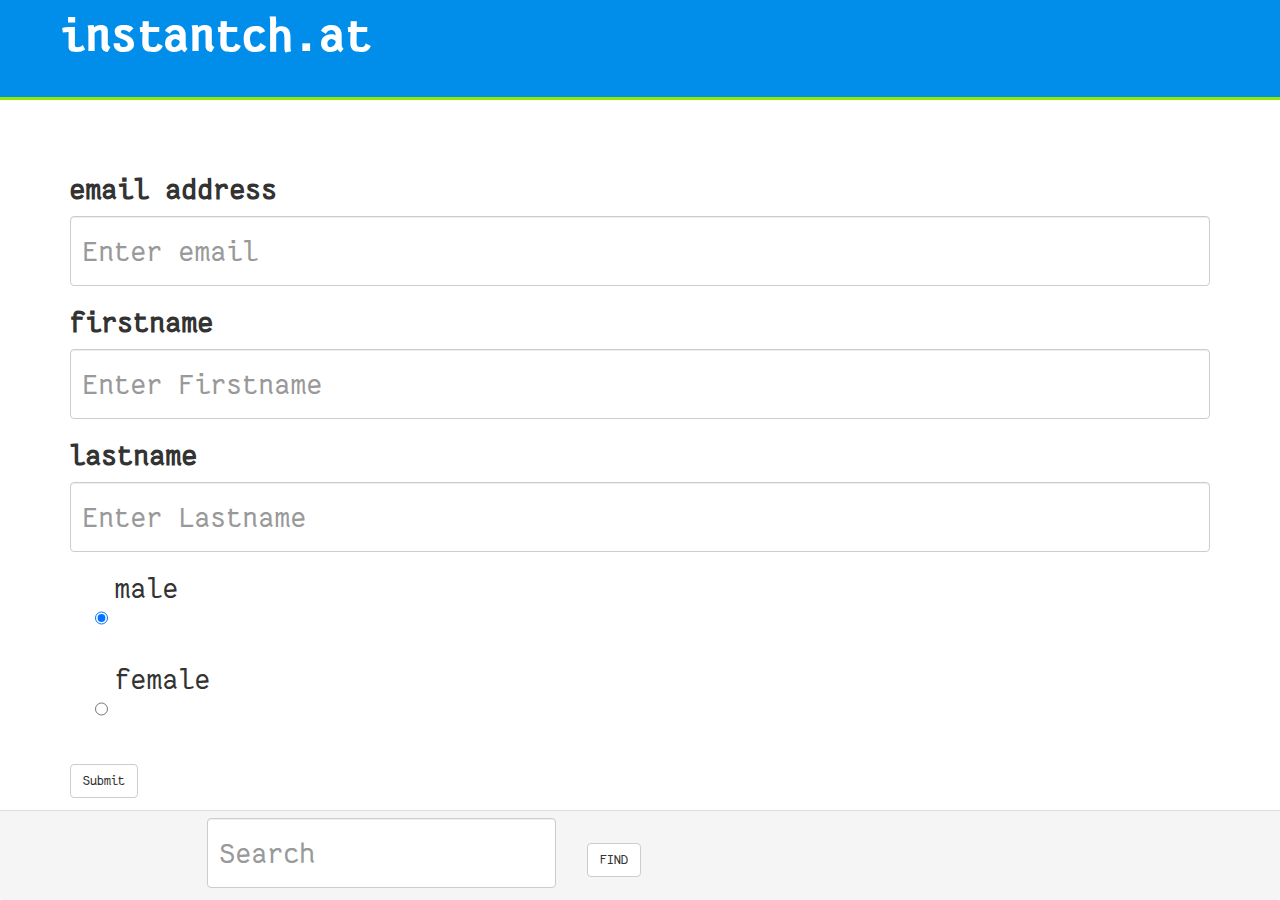
==== commit 6ab4725b: "TAGS" ====
--- a/instantch.at/www/index.html
+++ b/instantch.at/www/index.html
@@ -101,8 +101,12 @@
                 </div>
 
                 <div view='listtag'>
-                    <div class="row">
-                        
+                    <div class="navbar navbar-fixed-top bs-docs-nav" >
+                        <ul class="nav nav-tabs">                    
+                            <li class="active"><a href="#">tags</a></li>
+                            <li><a onclick='AT.go.to("listcompany"); return false;' href="#">companies</a></li>
+                            <li><a onclick='AT.go.to("chats"); return false;' href="#">chats</a></li>
+                        </ul>
                     </div>
                     <div class="row">
                         <table class="table table-striped">
@@ -110,131 +114,28 @@
                         </table>
                     </div>
                 </div>
-                <div class="box"> </div>
-                                                                
-                    <div view='research'>
-                    <button class="btn btn-primary" type="submit">Recherche</button>
-                            <input class="form-control" id="focusedInput" type="text" value="Type some TAG for more company">
-                                   <div class="list-group">
-                                            <a href="#" class="list-group-item active">
-                                            <h4 class="list-group-item-heading">ACE MOBILIER URBAIN</h4>
-                                        <p class="list-group-item-text">Street furniture. contemporary, traditional or design</p></a>
-                                        <a href="#" class="list-group-item ">
-                                            <h4 class="list-group-item-heading">ADDED VALUE CONCEPT</h4>
-                                        <p class="list-group-item-text">Strategic, Management & Consulting</p></a>
-                                        <a href="#" class="list-group-item ">
-                                            <h4 class="list-group-item-heading">BIOXODES</h4>
-                                        <p class="list-group-item-text">Adapting molecules from nature for therapeutic use</p></a>
-                                        <a href="#" class="list-group-item ">
-                                            <h4 class="list-group-item-heading">CENTRE SPATIAL DE LIEGE</h4>
-                                        <p class="list-group-item-text">A research center dedicated to space instrumentation including  environmental test facilities and high level laboratories. It works for the European Space Agency (ESA), for the space industry and for regionals firms. </p></a>
-                                </div>
+                <div view='listcompany'>
+                    <div class="navbar navbar-fixed-top bs-docs-nav" >
+                        <ul class="nav nav-tabs">                    
+                            <li><a onclick='AT.go.to("listtag"); return false;' href="#">tags</a></li>
+                            <li class="active"><a href="#">companies</a></li>
+                            <li><a onclick='AT.go.to("chats"); return false;' href="#">chats</a></li>
+                        </ul>
+                    </div>
+                    <div class="row">
+                        <table class="table table-striped">
+                            <tbody></tbody>
+                        </table>
+                    </div>
                 </div>
-
-                <div view='listcompany'>
-                                                              <h1>
-                                                                  <ul class="nav nav-tabs">                    
-                                                                  <li class="active"><a href="#">tag</a></li>
-                                                                  <li><a href="#">company</a></li>
-                                                                  <li><a href="#">messages</a></li>
-                                                                  <li><a href="#">user</a></li>
-                                                                  </ul>
-                                                             </h1>
-
-                    <h1>company</h1>
-                       <div class="list-group">
-                                      <a href="#" class="list-group-item"> ADDED VALUE CONCEPT</a>
-                                    <a href="#" class="list-group-item">BRUYERRE</a>
-                                    <a href="#" class="list-group-item">BIOXODES</a>
-                                    <a href="#" class="list-group-item">CENTRE SPATIAL DE LIEGE</a>
-                                    <a href="#" class="list-group-item">ACE MOBILIER URBAIN</a>
-                                         
-                    </div>
-
-                </div>
-
-                <div view='detailcompany'>
-                    <h1>detailcompany</h1>
-                                                            <h1>
-                                                               <ul class="nav nav-tabs">
-                                                                  <li class="active"><a href="#">home</a></li>
-                                                                  <li><a href="#">company</a></li>
-                                                                  <li><a href="#">messages</a></li>
-                                                                  <li><a href="#">user</a></li>
-                                                                </ul>
-                                                            </h1>
-                              <div  id="content">     
-                                  <dl class="dl-horizontal">
-                                  <dt> Company </dt>
-                                  <dd>ADDED VALUE CONCEPT</dd>
-                                  <dt>Description </dt>
-                                  <dd>Strategic, Management & Consulting</dd>
-
-                                 </dl>
-                                 <address>
-                                                <div>
-                                                          <strong>ADDED VL CNCPT</strong><br>
-                                                          Rue Ferme de Sotteville 4, 7110 STREPY-BRACQUEGNIES, Belguim<br>
-                                                          <abbr title="Phone">P:</abbr> (123) 456-7890
-                                 </address>
-                                                </div>
-                                  <dd>ACE MOBILIER URBAIN</dd>
-                                  <dt>Description </dt>
-                                  <dd>Street furniture. contemporary, traditional or design</dd>
-
-                                 </dl>
-                                 <address>
-                                                <div>
-                                                          <strong>ACE MOBILIER URBAIN</strong><br>
-                                                          Rue de Trazegnies 500, 6031 MONCEAU-SUR-SAMBRE, Belguim<br>
-                                                          <abbr title="Phone">P:</abbr> (123) 566-7889
-                                 </address>
-                                                </div>              
-                                        <!--<a class="btn btn-lg btn-primary" href="#" role="button"> INSTANTCH.AT »</a> -->
-                              </div>    
-                </div>
-
                 
-
-                <div view='listuser'>
-                                                                <h1><ul class="nav nav-tabs">                    
-                                                                  <li class="active"><a href="#">home</a></li>
-                                                                  <li><a href="#">company</a></li>
-                                                                  <li><a href="#">messages</a></li>
-                                                                  <li><a href="#">user</a></li>
-                                                               
-                                                                </ul>
-                    </h1>
-                    <h1>user</h1>                             
-
-                    
-                                                                
-                              <h3>
-                              <ul class="list-group">
-                                  <li class="list-group-item">LISTUSER</li>
-                                  <li class="list-group-item">Dapibus ac facilisis in, phone </li>
-                                  <li class="list-group-item">Dapibus ac facilisis in, phone </li>
-                                  <li class="list-group-item">Dapibus ac facilisis in, phone </li>
-                                  <li class="list-group-item">Dapibus ac facilisis in, phone </li>
-                                  <li class="list-group-item">Porta ac consectetur ac</li>
-                                  <li class="list-group-item">Vestibulum at eros</li>
-                                  <li class="list-group-item">Porta ac consectetur ac</li>
-                                  <li class="list-group-item">Vestibulum at eros</li>
-                                  <li class="list-group-item">Porta ac consectetur ac</li>
-                                  <li class="list-group-item">Vestibulum at eros</li>
-                                  <li class="list-group-item">Porta ac consectetur ac</li>
-                                  <li class="list-group-item">Vestibulum at eros</li>
-                                  <li class="list-group-item">Porta ac consectetur ac</li>
-                                  <li class="list-group-item">Vestibulum at eros</li>
-                                  <li class="list-group-item">Porta ac consectetur ac</li>
-                                  <li class="list-group-item">Vestibulum at eros</li>
-                           </h3>   </ul>
-                   </div>
-
-                <div view='chat'>
-                      
+                <div view='chats'>
+                    <ul class="nav nav-tabs">                    
+                        <li><a onclick='AT.go.to("listtag"); return false;' href="#">tags</a></li>
+                        <li><a onclick='AT.go.to("listcompany"); return false;' href="#">companies</a></li>
+                        <li class="active"><a href="#">chats</a></li>
+                    </ul>
                     <h1>chat</h1>
-                        
                        <form role="form">
  <textarea class="form-control" rows="2"></textarea>
   <div class="checkbox">
@@ -251,6 +152,7 @@
                 </div>
             </div>
         </div>
+
 <div id="footer">   
       
 <form class="navbar-form navbar-left" role="search">
--- a/instantch.at/www/css/instantch.at.css
+++ b/instantch.at/www/css/instantch.at.css
@@ -24,10 +24,11 @@
 	min-height: 100px;
 }
 
-#instantch_at [view=listtag] .navbar-fixed-top{
+#instantch_at [view] .navbar-fixed-top{
 	top: 100px;
-	min-height: 80px;
-	background-color: #b7c5ca;
+	height: 70px;
+	background-color: #fff;
+	margin: 0 16px;
 }
 
 #instantch_at header.navbar a.navbar-brand{
@@ -37,14 +38,32 @@
 	font-family: 'CosmicSansNeueMonoBold';
 }
 #instantch_at header+.container{
-	margin-top: 180px;
+	margin-top: 168px;	
 }
 
 #instantch_at table td{
 	padding: 20px 0 20px 120px;
 }
+
+#instantch_at table .btn {
+	display : none;
+}
+#instantch_at table .selected:not(.not) .btn-success {
+	display : block;
+}
+#instantch_at table .not.selected .btn-warning {
+	display : block;
+}
+
+
 #instantch_at table .selected{
 	background: rgba(204,255,102 , 0.3)
+}
+
+
+
+#instantch_at table .not.selected{
+	background: rgba(255, 102, 102 , 0.3)
 }
 
 #instantch_at input{
@@ -59,12 +78,6 @@
     margin-left: 0px;
 }
 
-#instantch_at .btn{
-	
-	font-size: 40px;
-    margin-right: 0px;
-    margin-left: 0px;
-}
 #instantch_at .panel-footer{
 	width:100%;
 	height:90px;
@@ -73,14 +86,9 @@
 	left:0;
 	background:;
 	z-index: 11;
-
 }
-
-#instantch_at .box{
-	
-	width: auto;
-	height: 76px;
-    
+#instantch_at .footer{
+	font-size: 40px;
 }
 #instantch_at .h1{
 	
